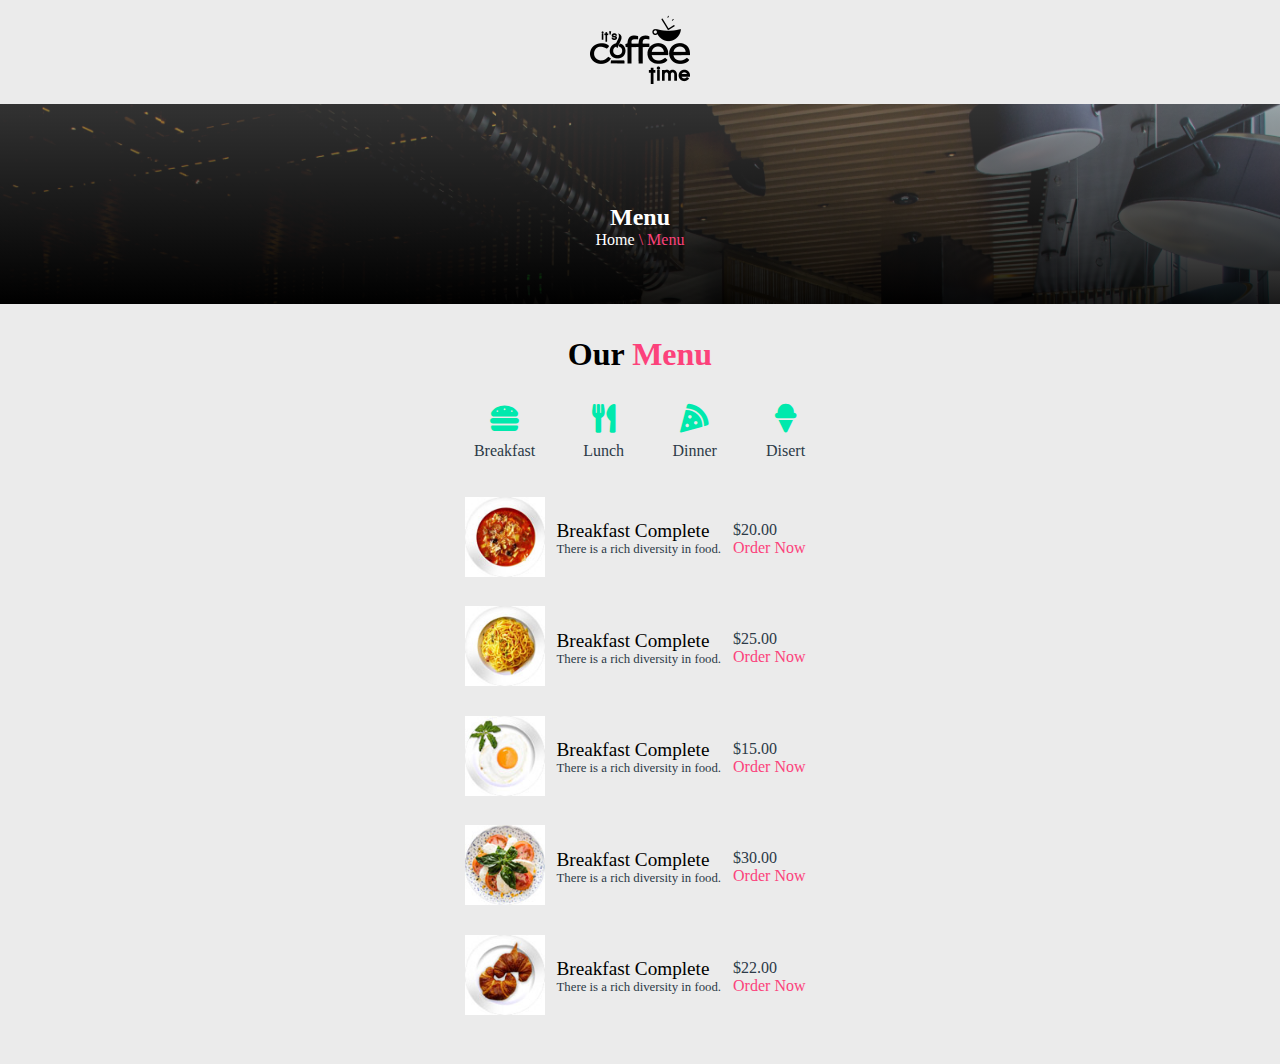
==== index.html @ 85fca97d "updated" ====
<!DOCTYPE html>
<html lang="en">

<head>
    <meta charset="UTF-8">
    <meta http-equiv="X-UA-Compatible" content="IE=edge">
    <meta name="viewport" content="width=device-width, initial-scale=1.0">
    <title>KhabarDabar</title>
    <link rel="icon" href="./asset/logo/logo1.png" type="image/gif" sizes="16x16">

    <link rel="stylesheet" href="./css/style.css">
    <link rel="stylesheet" href="https://cdnjs.cloudflare.com/ajax/libs/font-awesome/5.15.4/css/all.min.css"
        integrity="sha512-1ycn6IcaQQ40/MKBW2W4Rhis/DbILU74C1vSrLJxCq57o941Ym01SwNsOMqvEBFlcgUa6xLiPY/NS5R+E6ztJQ=="
        crossorigin="anonymous" referrerpolicy="no-referrer" />
</head>

<body>
    <div class="logo_container">
        <div class="logo">
            <img src="./asset/logo/logo1.png" alt="">
        </div>
    </div>

    <div class="banner_container">
        <div class="banner_text">
            <h2 class="banner_heading">Menu</h2>
            <p class="banner_text1">Home<span class="banner_text2"> \ Menu</span></p>
        </div>
    </div>


    <div class="menu_container">
        <div class="menu_heading">
            <h1>Our <span> Menu</span></h1>
            <!-- <h3></h3> -->
        </div>
        <div class="main_menu">
            <div class="menu_group">
                <div class="group_text">
                    <i class="fas fa-hamburger custom_icon "></i>
                    <div class="group_p">Breakfast</div>
                </div>
                <div class="group_text">
                    <i class="fas fa-utensils custom_icon "></i>
                    <div class="group_p">Lunch</div>
                </div>
                <div class="group_text">
                    <i class="fas fa-pizza-slice custom_icon "></i>
                    <div class="group_p">Dinner</div>
                </div>
                <div class="group_text">
                    <i class="fas fa-ice-cream custom_icon "></i>
                    <div class="group_p">Disert</div>
                </div>
            </div>
            <div class="menu_items">
                <div class="item_container">
                    <div class="item_image">
                        <img src="./asset/menu/1.jpg" alt="">
                    </div>
                    <div class="item_text">
                        <div class="title">Breakfast Complete</div>
                        <div class="description">There is a rich diversity in food.</div>
                    </div>
                    <div class="item_order">
                        <div class="price">$20.00</div>
                        <a href="#" class="order">Order Now</a>
                    </div>
                </div>
                <div class="item_container">
                    <div class="item_image">
                        <img src="./asset/menu/2.jpg" alt="">
                    </div>
                    <div class="item_text">
                        <div class="title">Breakfast Complete</div>
                        <div class="description">There is a rich diversity in food.</div>
                    </div>
                    <div class="item_order">
                        <div class="price">$25.00</div>
                        <a href="#" class="order">Order Now</a>
                    </div>
                </div>
                <div class="item_container">
                    <div class="item_image">
                        <img src="./asset/menu/3.jpg" alt="">
                    </div>
                    <div class="item_text">
                        <div class="title">Breakfast Complete</div>
                        <div class="description">There is a rich diversity in food.</div>
                    </div>
                    <div class="item_order">
                        <div class="price">$15.00</div>
                        <a href="#" class="order">Order Now</a>
                    </div>
                </div>
                <div class="item_container">
                    <div class="item_image">
                        <img src="./asset/menu/4.jpg" alt="">
                    </div>
                    <div class="item_text">
                        <div class="title">Breakfast Complete</div>
                        <div class="description">There is a rich diversity in food.</div>
                    </div>
                    <div class="item_order">
                        <div class="price">$30.00</div>
                        <a href="#" class="order">Order Now</a>
                    </div>
                </div>
                <div class="item_container">
                    <div class="item_image">
                        <img src="./asset/menu/5.jpg" alt="">
                    </div>
                    <div class="item_text">
                        <div class="title">Breakfast Complete</div>
                        <div class="description">There is a rich diversity in food.</div>
                    </div>
                    <div class="item_order">
                        <div class="price">$22.00</div>
                        <a href="#" class="order">Order Now</a>
                    </div>
                </div>
            </div>
        </div>
    </div>
</body>

</html>
---- css/style.css ----
* {
  padding: 0;
  margin: 0;
  box-sizing: border-box;
}
:root {
  --main_color1: #00e9ad;
  --main_color2: #fc427b;
  --main_color3: #2c3a47;
  --main_color4: #ffff;
  --main_color5: #000000;
  --custom_color1: #ebebeb;
}

/* webCss */
body {
  background-color: var(--custom_color1);
}
.logo_container {
  position: relative;
  width: 100%;
  display: flex;
  justify-content: center;
  align-items: center;
}
.logo img {
  height: 100px;
}

.banner_container {
  height: 200px;
  width: 100%;
  text-align: center;
  padding-top: 100px;
  color: white;
  overflow: hidden;
  background: #c04848;
  background: linear-gradient(rgb(100, 100, 100, 0.5), rgba(0, 0, 0, 0.9)),
    url("/asset/banner/banner1.jpg");
  background: linear-gradient(rgb(100, 100, 100, 0.5), rgba(0, 0, 0, 0.9)),
    url("/asset/banner/banner1.jpg");
  background-size: cover;
  background-repeat: no-repeat;
}

.banner_text2 {
  color: var(--main_color2);
}

.menu_container {
  padding: 2rem 0rem;
  width: 100%;
  display: flex;
  flex-direction: column;
}
.menu_heading {
  width: 100%;
  text-align: center;
}
.menu_heading h1 span {
  color: var(--main_color2);
}

.menu_group {
  display: flex;
  justify-content: center;
  align-items: center;
}
.group_text {
  padding: 1.5rem;
  display: flex;
  flex-direction: column;
  justify-content: center;
  align-items: center;
  cursor: pointer;
}
.custom_icon {
  font-size: 1.8rem;
  padding: 0.5rem;
  color: var(--main_color1);
  transition: all 0.5s ease;
}
.group_text:hover .custom_icon {
  color: var(--main_color2);
}
.group_p {
  color: var(--main_color3);
  transition: all 0.5s ease;
}
.group_text:hover .group_p {
  color: var(--main_color2);
}

.item_container {
  display: flex;
  align-items: center;
  margin-left: -10px;
  padding: 0.8rem 0rem;
  justify-content: center;
  cursor: pointer;
}
.item_image img {
  height: 80px;
}
.item_text {
  padding: 0px 12px;
}
.item_text .title {
  font-size: 1.2rem;
  color: var(--main_color5);
}
.item_text .description {
  font-size: 0.8rem;
  color: var(--main_color3);
}

.item_order .order {
  color: var(--main_color2);
  text-decoration: none;
}
.item_order .price {
  color: var(--main_color3);
  text-decoration: none;
}

/* mobile css */
@media only screen and (max-width: 500px) {
  body {
    background-color: var(--main_color4);
  }
  .logo_container {
    position: relative;
    width: 100%;
    display: flex;
    justify-content: center;
    align-items: center;
  }
  .logo img {
    height: 100px;
  }

  .banner_container {
    height: 200px;
    width: 100%;
    text-align: center;
    padding-top: 100px;
    color: white;
    overflow: hidden;
    background: #c04848;
    background: linear-gradient(rgb(100, 100, 100, 0.5), rgba(0, 0, 0, 0.9)),
      url("/asset/banner/banner1.jpg");
    background: linear-gradient(rgb(100, 100, 100, 0.5), rgba(0, 0, 0, 0.9)),
      url("/asset/banner/banner1.jpg");
    background-size: cover;
    background-repeat: no-repeat;
  }

  .banner_text2 {
    color: var(--main_color2);
  }

  .menu_container {
    padding: 2rem 0rem;
    width: 100%;
    display: flex;
    flex-direction: column;
  }
  .menu_heading {
    width: 100%;
    text-align: center;
  }
  .menu_heading h1 span {
    color: var(--main_color2);
  }

  .menu_group {
    display: flex;
    justify-content: center;
    align-items: center;
  }
  .group_text {
    padding: 1.5rem;
    display: flex;
    flex-direction: column;
    justify-content: center;
    align-items: center;
    cursor: pointer;
  }
  .custom_icon {
    font-size: 1.8rem;
    padding: 0.5rem;
    color: var(--main_color1);
    transition: all 0.5s ease;
  }
  .group_text:hover .custom_icon {
    color: var(--main_color2);
  }
  .group_p {
    color: var(--main_color3);
    transition: all 0.5s ease;
  }
  .group_text:hover .group_p {
    color: var(--main_color2);
  }

  .item_container {
    display: flex;
    align-items: center;
    margin-left: -10px;
    padding: 0.8rem 0rem;
    justify-content: center;
    cursor: pointer;
    /* border: .2px solid var(--main_color3); */
    /* box-shadow: rgba(0, 0, 0, 0.24) 0px 3px 8px; */
  }
  .item_container:hover img {
    transform: rotate(10deg);
  }
  .item_image img {
    height: 80px;
    transition: all 0.7s ease;
  }
  .item_text {
    padding: 0px 12px;
  }
  .item_text .title {
    font-size: 1.2rem;
    color: var(--main_color5);
  }
  .item_text .description {
    font-size: 0.8rem;
    color: var(--main_color3);
  }

  .item_order .order {
    color: var(--main_color2);
    text-decoration: none;
  }
  .item_order .price {
    color: var(--main_color3);
    text-decoration: none;
  }
}
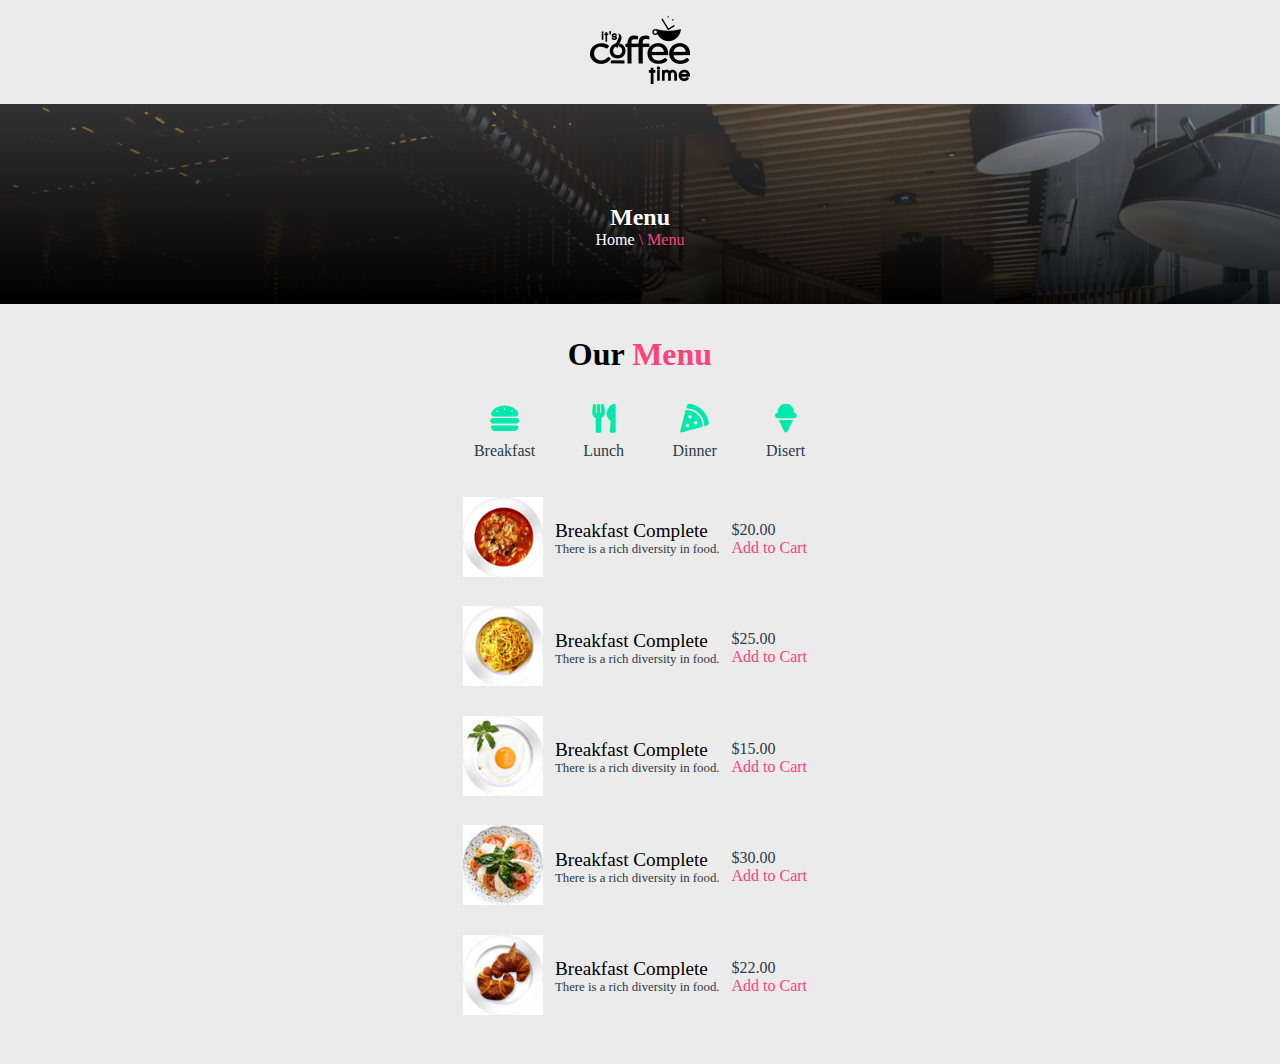
==== commit d206a5cb: "scrollbar" ====
--- a/index.html
+++ b/index.html
@@ -5,7 +5,7 @@
     <meta charset="UTF-8">
     <meta http-equiv="X-UA-Compatible" content="IE=edge">
     <meta name="viewport" content="width=device-width, initial-scale=1.0">
-    <title>KhabarDabar</title>
+    <title>KhabarDabar0</title>
     <link rel="icon" href="./asset/logo/logo1.png" type="image/gif" sizes="16x16">
 
     <link rel="stylesheet" href="./css/style.css">
@@ -64,7 +64,7 @@
                     </div>
                     <div class="item_order">
                         <div class="price">$20.00</div>
-                        <a href="#" class="order">Order Now</a>
+                        <a href="#" class="order">Add to Cart</a>
                     </div>
                 </div>
                 <div class="item_container">
@@ -77,7 +77,7 @@
                     </div>
                     <div class="item_order">
                         <div class="price">$25.00</div>
-                        <a href="#" class="order">Order Now</a>
+                        <a href="#" class="order">Add to Cart</a>
                     </div>
                 </div>
                 <div class="item_container">
@@ -90,7 +90,7 @@
                     </div>
                     <div class="item_order">
                         <div class="price">$15.00</div>
-                        <a href="#" class="order">Order Now</a>
+                        <a href="#" class="order">Add to Cart</a>
                     </div>
                 </div>
                 <div class="item_container">
@@ -103,7 +103,7 @@
                     </div>
                     <div class="item_order">
                         <div class="price">$30.00</div>
-                        <a href="#" class="order">Order Now</a>
+                        <a href="#" class="order">Add to Cart</a>
                     </div>
                 </div>
                 <div class="item_container">
@@ -116,7 +116,7 @@
                     </div>
                     <div class="item_order">
                         <div class="price">$22.00</div>
-                        <a href="#" class="order">Order Now</a>
+                        <a href="#" class="order">Add to Cart</a>
                     </div>
                 </div>
             </div>
--- a/css/style.css
+++ b/css/style.css
@@ -10,6 +10,13 @@
   --main_color4: #ffff;
   --main_color5: #000000;
   --custom_color1: #ebebeb;
+}
+body::-webkit-scrollbar {
+  width: .2em;
+}
+body::-webkit-scrollbar-thumb {
+  background-color: var(--main_color1);
+  /* outline: 1px solid slategrey; */
 }
 
 /* webCss */
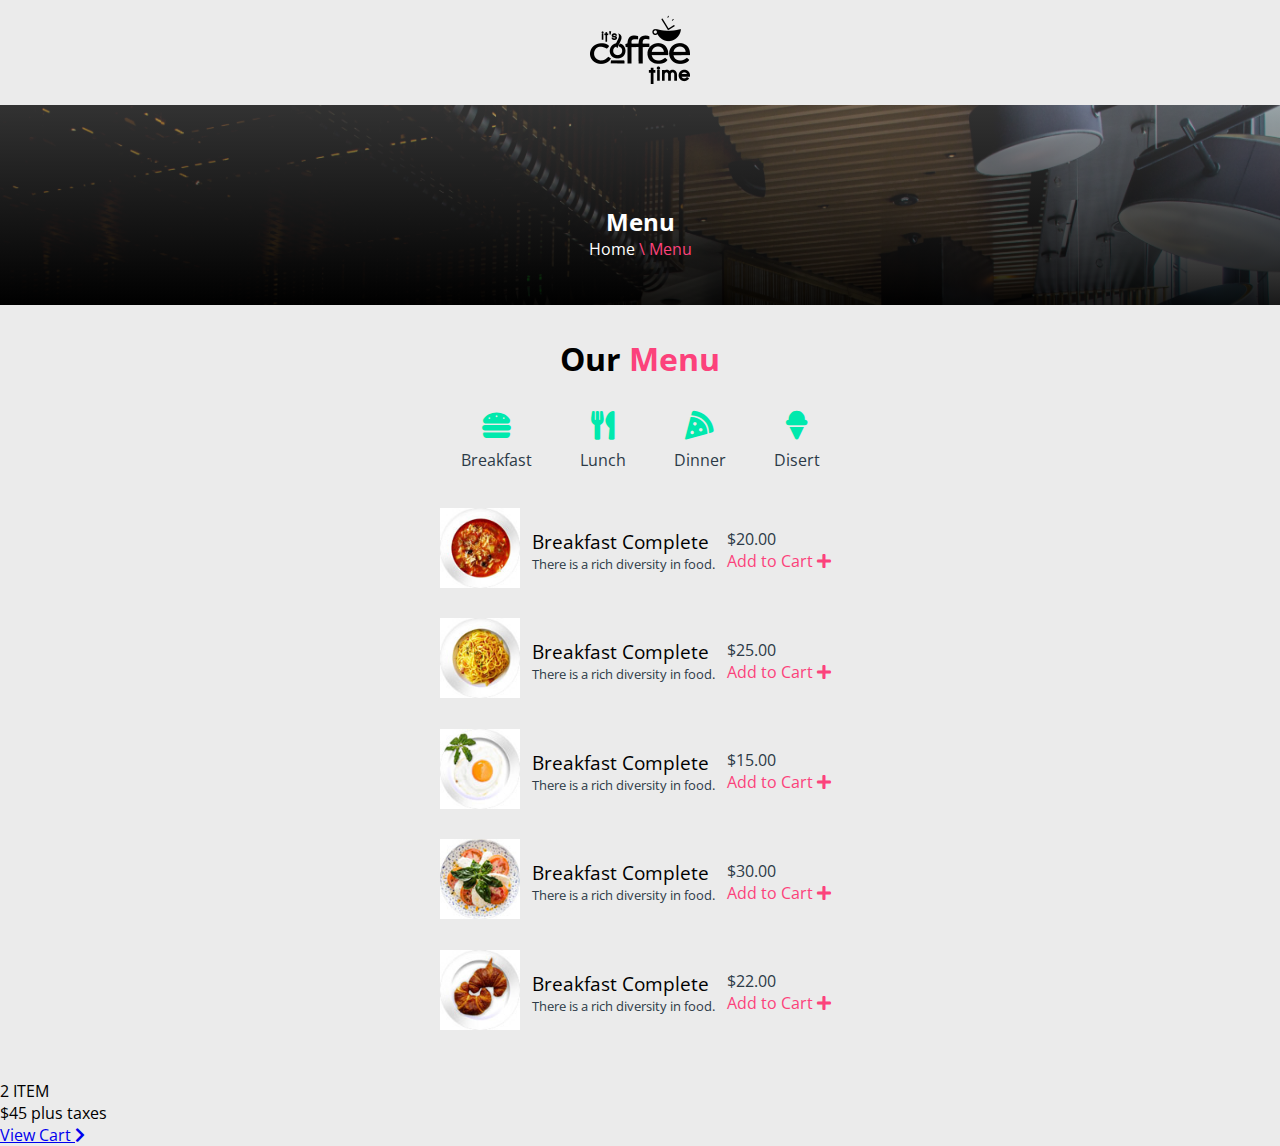
==== commit 37339d3f: "cart footer" ====
--- a/index.html
+++ b/index.html
@@ -15,12 +15,14 @@
 </head>
 
 <body>
+    <!-- logo -->
     <div class="logo_container">
         <div class="logo">
             <img src="./asset/logo/logo1.png" alt="">
         </div>
     </div>
 
+    <!-- banner -->
     <div class="banner_container">
         <div class="banner_text">
             <h2 class="banner_heading">Menu</h2>
@@ -28,7 +30,7 @@
         </div>
     </div>
 
-
+    <!-- menu -->
     <div class="menu_container">
         <div class="menu_heading">
             <h1>Our <span> Menu</span></h1>
@@ -64,7 +66,7 @@
                     </div>
                     <div class="item_order">
                         <div class="price">$20.00</div>
-                        <a href="#" class="order">Add to Cart</a>
+                        <a href="#" class="order">Add to Cart  <i class="fas fa-plus"></i></a>
                     </div>
                 </div>
                 <div class="item_container">
@@ -77,7 +79,7 @@
                     </div>
                     <div class="item_order">
                         <div class="price">$25.00</div>
-                        <a href="#" class="order">Add to Cart</a>
+                        <a href="#" class="order">Add to Cart  <i class="fas fa-plus"></i></a>
                     </div>
                 </div>
                 <div class="item_container">
@@ -90,7 +92,7 @@
                     </div>
                     <div class="item_order">
                         <div class="price">$15.00</div>
-                        <a href="#" class="order">Add to Cart</a>
+                        <a href="#" class="order">Add to Cart  <i class="fas fa-plus"></i></a>
                     </div>
                 </div>
                 <div class="item_container">
@@ -103,7 +105,7 @@
                     </div>
                     <div class="item_order">
                         <div class="price">$30.00</div>
-                        <a href="#" class="order">Add to Cart</a>
+                        <a href="#" class="order">Add to Cart  <i class="fas fa-plus"></i></a>
                     </div>
                 </div>
                 <div class="item_container">
@@ -116,12 +118,30 @@
                     </div>
                     <div class="item_order">
                         <div class="price">$22.00</div>
-                        <a href="#" class="order">Add to Cart</a>
+                        <a href="#" class="order">Add to Cart  <i class="fas fa-plus"></i></a>
                     </div>
                 </div>
             </div>
         </div>
     </div>
+
+    <!-- cart -->
+    <div class="cart_container">
+        <div class="items_price">
+            <div class="item">
+                <p>2 ITEM</p>
+            </div>
+            <div class="price">
+                <p>$45 <span>plus taxes</span></p>
+            </div>
+
+        </div>
+        <div class="view_cart">
+            <a href="#">View Cart <i class="fas fa-chevron-right"></i></a>
+        </div>
+    </div>
+
+
 </body>
 
 </html>--- a/css/style.css
+++ b/css/style.css
@@ -1,7 +1,9 @@
+@import url('https://fonts.googleapis.com/css2?family=Open+Sans&display=swap');
 * {
   padding: 0;
   margin: 0;
   box-sizing: border-box;
+  font-family: 'Open Sans', sans-serif;
 }
 :root {
   --main_color1: #00e9ad;
@@ -12,7 +14,7 @@
   --custom_color1: #ebebeb;
 }
 body::-webkit-scrollbar {
-  width: .2em;
+  width: 0.2em;
 }
 body::-webkit-scrollbar-thumb {
   background-color: var(--main_color1);
@@ -132,9 +134,21 @@
 
 /* mobile css */
 @media only screen and (max-width: 500px) {
+  body::-webkit-scrollbar {
+    width: 0.2em;
+  }
+  body::-webkit-scrollbar-thumb {
+    background-color: var(--main_color1);
+    /* outline: 1px solid slategrey; */
+  }
+
   body {
     background-color: var(--main_color4);
   }
+
+
+
+  /* logo */
   .logo_container {
     position: relative;
     width: 100%;
@@ -166,6 +180,11 @@
     color: var(--main_color2);
   }
 
+
+
+
+
+  /* menu */
   .menu_container {
     padding: 2rem 0rem;
     width: 100%;
@@ -243,8 +262,45 @@
     color: var(--main_color2);
     text-decoration: none;
   }
+  .item_order i{
+    font-size: .8rem;
+  }
   .item_order .price {
     color: var(--main_color3);
     text-decoration: none;
   }
-}
+
+
+
+
+
+
+  /* cart */
+  .cart_container {
+    position: fixed;
+    left: 0;
+    bottom: 0;
+    width: 100vw;
+    display: flex;
+    align-items: center;
+    justify-content: space-between;
+    padding: .5rem 1rem;
+    background-color: var(--main_color2);
+  }
+  .cart_container .items_price .item p{
+    color: var(--main_color4);
+    font-size: .8rem;
+  }
+  .cart_container .items_price .price p{
+    color: var(--main_color4);
+    font-size: 1rem;
+  }
+  .cart_container .items_price .price span{
+    font-size: .8rem;
+  }
+
+  .cart_container .view_cart a{
+    text-decoration: none;
+    color: var(--main_color4);
+  }
+}
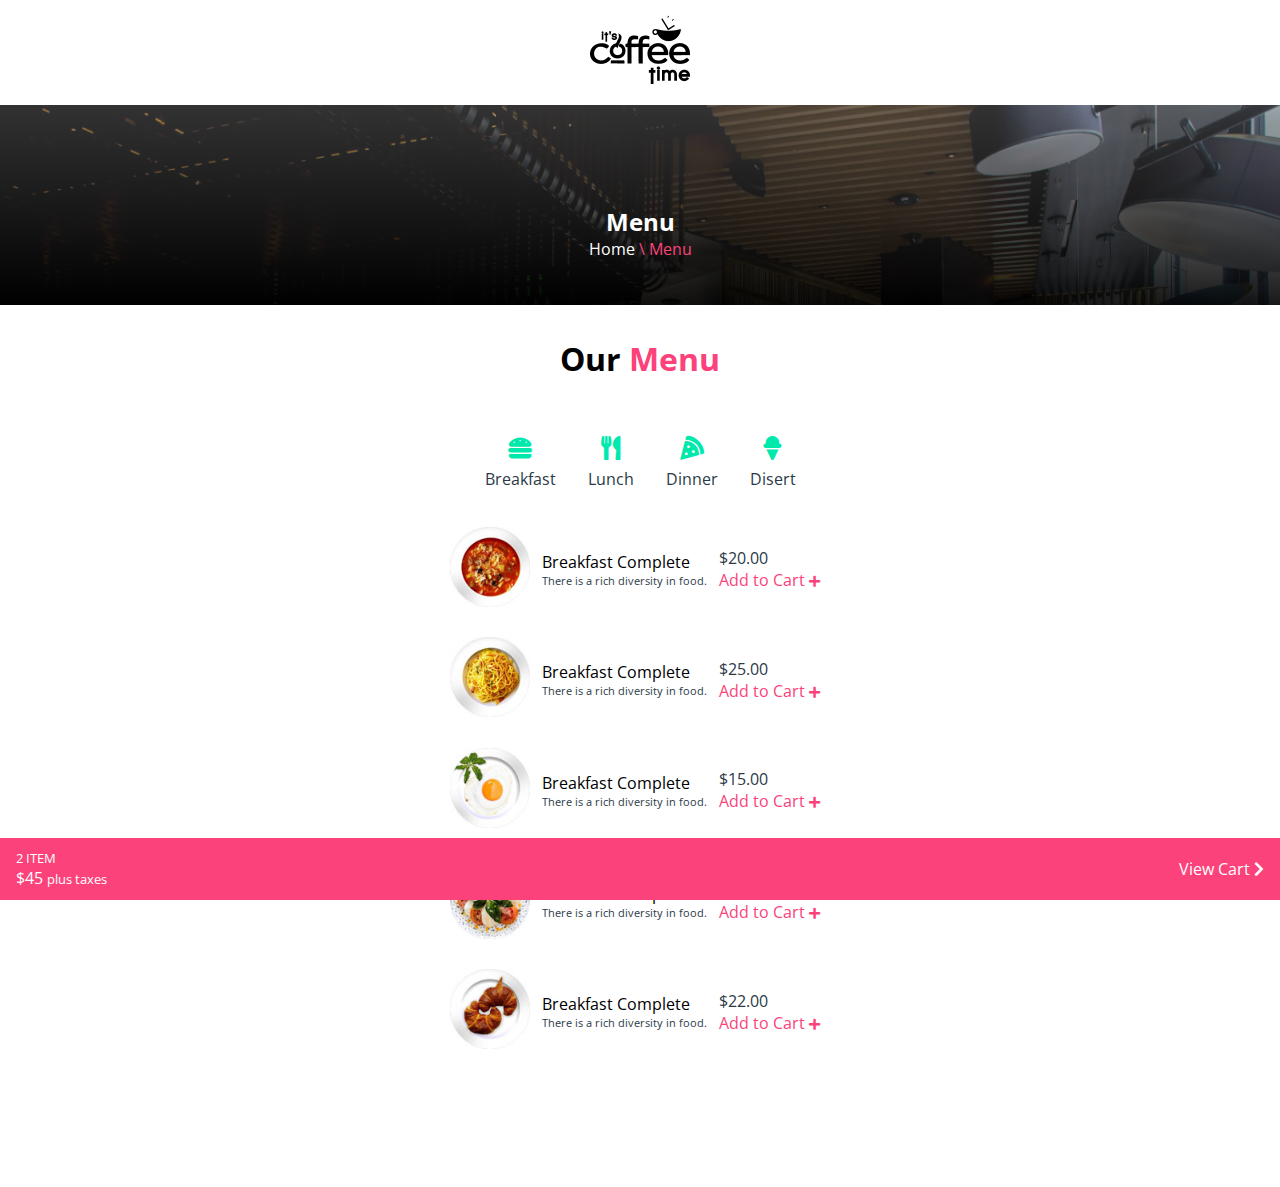
==== commit 6c998c0a: "updated" ====
--- a/index.html
+++ b/index.html
@@ -5,7 +5,7 @@
     <meta charset="UTF-8">
     <meta http-equiv="X-UA-Compatible" content="IE=edge">
     <meta name="viewport" content="width=device-width, initial-scale=1.0">
-    <title>KhabarDabar0</title>
+    <title>KhabarDabar</title>
     <link rel="icon" href="./asset/logo/logo1.png" type="image/gif" sizes="16x16">
 
     <link rel="stylesheet" href="./css/style.css">
@@ -66,7 +66,7 @@
                     </div>
                     <div class="item_order">
                         <div class="price">$20.00</div>
-                        <a href="#" class="order">Add to Cart  <i class="fas fa-plus"></i></a>
+                        <a href="#" class="order">Add to Cart <i class="fas fa-plus"></i></a>
                     </div>
                 </div>
                 <div class="item_container">
@@ -79,7 +79,7 @@
                     </div>
                     <div class="item_order">
                         <div class="price">$25.00</div>
-                        <a href="#" class="order">Add to Cart  <i class="fas fa-plus"></i></a>
+                        <a href="#" class="order">Add to Cart <i class="fas fa-plus"></i></a>
                     </div>
                 </div>
                 <div class="item_container">
@@ -92,7 +92,7 @@
                     </div>
                     <div class="item_order">
                         <div class="price">$15.00</div>
-                        <a href="#" class="order">Add to Cart  <i class="fas fa-plus"></i></a>
+                        <a href="#" class="order">Add to Cart <i class="fas fa-plus"></i></a>
                     </div>
                 </div>
                 <div class="item_container">
@@ -105,7 +105,7 @@
                     </div>
                     <div class="item_order">
                         <div class="price">$30.00</div>
-                        <a href="#" class="order">Add to Cart  <i class="fas fa-plus"></i></a>
+                        <a href="#" class="order">Add to Cart <i class="fas fa-plus"></i></a>
                     </div>
                 </div>
                 <div class="item_container">
@@ -118,7 +118,7 @@
                     </div>
                     <div class="item_order">
                         <div class="price">$22.00</div>
-                        <a href="#" class="order">Add to Cart  <i class="fas fa-plus"></i></a>
+                        <a href="#" class="order">Add to Cart <i class="fas fa-plus"></i></a>
                     </div>
                 </div>
             </div>
@@ -137,7 +137,7 @@
 
         </div>
         <div class="view_cart">
-            <a href="#">View Cart <i class="fas fa-chevron-right"></i></a>
+            <a href="./cart_page.html">View Cart <i class="fas fa-chevron-right"></i></a>
         </div>
     </div>
 
--- a/css/style.css
+++ b/css/style.css
@@ -1,9 +1,9 @@
-@import url('https://fonts.googleapis.com/css2?family=Open+Sans&display=swap');
+@import url("https://fonts.googleapis.com/css2?family=Open+Sans&display=swap");
 * {
   padding: 0;
   margin: 0;
   box-sizing: border-box;
-  font-family: 'Open Sans', sans-serif;
+  font-family: "Open Sans", sans-serif;
 }
 :root {
   --main_color1: #00e9ad;
@@ -22,9 +22,21 @@
 }
 
 /* webCss */
+/* body::-webkit-scrollbar {
+    width: 0.2em;
+    height: 100vh;
+  } */
+body::-webkit-scrollbar-thumb {
+  background-color: var(--main_color1);
+  /* outline: 1px solid slategrey; */
+}
+
 body {
-  background-color: var(--custom_color1);
-}
+  background-color: var(--main_color4);
+  height: 100vh;
+}
+
+/* logo */
 .logo_container {
   position: relative;
   width: 100%;
@@ -45,9 +57,9 @@
   overflow: hidden;
   background: #c04848;
   background: linear-gradient(rgb(100, 100, 100, 0.5), rgba(0, 0, 0, 0.9)),
-    url("/asset/banner/banner1.jpg");
+    url("/asset/banner/banner1.webp");
   background: linear-gradient(rgb(100, 100, 100, 0.5), rgba(0, 0, 0, 0.9)),
-    url("/asset/banner/banner1.jpg");
+    url("/asset/banner/banner1.webp");
   background-size: cover;
   background-repeat: no-repeat;
 }
@@ -56,6 +68,7 @@
   color: var(--main_color2);
 }
 
+/* menu */
 .menu_container {
   padding: 2rem 0rem;
   width: 100%;
@@ -69,14 +82,20 @@
 .menu_heading h1 span {
   color: var(--main_color2);
 }
-
+.menu_container .main_menu {
+  margin-bottom: 4rem;
+  /* padding: 0rem 0.2rem 0rem 1rem; */
+  padding: 1.5rem;
+}
 .menu_group {
+  /* padding: 1rem; */
+  /* margin: 0rem 1rem 0rem 0rem; */
   display: flex;
   justify-content: center;
   align-items: center;
 }
 .group_text {
-  padding: 1.5rem;
+  padding: 1.5rem 1rem;
   display: flex;
   flex-direction: column;
   justify-content: center;
@@ -84,7 +103,7 @@
   cursor: pointer;
 }
 .custom_icon {
-  font-size: 1.8rem;
+  font-size: 1.5rem;
   padding: 0.5rem;
   color: var(--main_color1);
   transition: all 0.5s ease;
@@ -107,19 +126,25 @@
   padding: 0.8rem 0rem;
   justify-content: center;
   cursor: pointer;
+  /* border: .2px solid var(--main_color3); */
+  /* box-shadow: rgba(0, 0, 0, 0.24) 0px 3px 8px; */
+}
+.item_container:hover img {
+  transform: rotate(10deg);
 }
 .item_image img {
   height: 80px;
+  transition: all 0.7s ease;
 }
 .item_text {
   padding: 0px 12px;
 }
 .item_text .title {
-  font-size: 1.2rem;
+  font-size: 1rem;
   color: var(--main_color5);
 }
 .item_text .description {
-  font-size: 0.8rem;
+  font-size: 0.7rem;
   color: var(--main_color3);
 }
 
@@ -127,26 +152,133 @@
   color: var(--main_color2);
   text-decoration: none;
 }
+.item_order i {
+  font-size: 0.8rem;
+}
 .item_order .price {
   color: var(--main_color3);
   text-decoration: none;
 }
 
+/* cart */
+.cart_container {
+  position: fixed;
+  left: 0;
+  bottom: 0;
+  width: 100vw;
+  display: flex;
+  align-items: center;
+  justify-content: space-between;
+  padding: 0.7rem 1rem;
+  background-color: var(--main_color2);
+}
+.cart_container .items_price .item p {
+  color: var(--main_color4);
+  font-size: 0.8rem;
+}
+.cart_container .items_price .price p {
+  color: var(--main_color4);
+  font-size: 1rem;
+}
+.cart_container .items_price .price span {
+  font-size: 0.8rem;
+}
+
+.cart_container .view_cart a {
+  text-decoration: none;
+  color: var(--main_color4);
+}
+
+/* CArt Page */
+.banner_container_cart {
+  height: 200px;
+  width: 100%;
+  text-align: center;
+  padding-top: 100px;
+  color: white;
+  overflow: hidden;
+  background: #c04848;
+  background: linear-gradient(rgb(100, 100, 100, 0.5), rgba(0, 0, 0, 0.9)),
+    url("/asset/banner/banner2.webp");
+  background: linear-gradient(rgb(100, 100, 100, 0.5), rgba(0, 0, 0, 0.9)),
+    url("/asset/banner/banner2.webp");
+  background-size: cover;
+  background-repeat: no-repeat;
+}
+.cupon_container {
+  height: 20vh;
+  width: 100vw;
+  display: flex;
+  flex-direction: column;
+  /* align-items: center; */
+  justify-content: start;
+  padding: 0rem 1.5rem;
+  margin-top: 1rem;
+}
+.cupon_container .heading {
+  padding-bottom: 0.5rem;
+}
+.cupon_container .cupon_filed {
+  padding-bottom: 0.5rem;
+}
+.cupon_container .cupon_filed input {
+  width: 100%;
+  padding: 0.5rem;
+  font-size: 1rem;
+}
+.cupon_container button {
+  position: absolute;
+  right: 1.5rem;
+  color: var(--main_color4);
+  background-color: var(--main_color2);
+  border: none;
+  border-radius: 5px;
+  padding: 0.5rem;
+}
+
+/* price_container */
+.price_container {
+  height: 30vh;
+  display: flex;
+  flex-direction: column;
+  padding: 0rem 1.5rem;
+  margin-top: 1rem;
+}
+
+.price_box {
+  display: flex;
+  flex-direction: column;
+  margin-top: 1rem;
+}
+.box_item {
+  display: flex;
+  border: 0.5px solid gray;
+  padding: 0.5rem;
+  font-size: 1rem;
+}
+
+.box_item .left {
+  width: 100px;
+  margin-right: 8rem;
+  text-align: left;
+}
+.box_item .right {
+  width: 120px;
+  text-align: center;
+  border-left: 0.5px solid gray;
+}
+
 /* mobile css */
 @media only screen and (max-width: 500px) {
   body::-webkit-scrollbar {
-    width: 0.2em;
-  }
-  body::-webkit-scrollbar-thumb {
-    background-color: var(--main_color1);
-    /* outline: 1px solid slategrey; */
+    display: none;
   }
 
   body {
+    -ms-overflow-style: none;
     background-color: var(--main_color4);
-  }
-
-
+    height: 100vh;
+  }
 
   /* logo */
   .logo_container {
@@ -169,9 +301,9 @@
     overflow: hidden;
     background: #c04848;
     background: linear-gradient(rgb(100, 100, 100, 0.5), rgba(0, 0, 0, 0.9)),
-      url("/asset/banner/banner1.jpg");
+      url("/asset/banner/banner1.webp");
     background: linear-gradient(rgb(100, 100, 100, 0.5), rgba(0, 0, 0, 0.9)),
-      url("/asset/banner/banner1.jpg");
+      url("/asset/banner/banner1.webp");
     background-size: cover;
     background-repeat: no-repeat;
   }
@@ -179,10 +311,6 @@
   .banner_text2 {
     color: var(--main_color2);
   }
-
-
-
-
 
   /* menu */
   .menu_container {
@@ -198,14 +326,20 @@
   .menu_heading h1 span {
     color: var(--main_color2);
   }
-
+  .menu_container .main_menu {
+    margin-bottom: 4rem;
+    /* padding: 0rem 0.2rem 0rem 1rem; */
+    padding: 1.5rem;
+  }
   .menu_group {
+    /* padding: 1rem; */
+    /* margin: 0rem 1rem 0rem 0rem; */
     display: flex;
     justify-content: center;
     align-items: center;
   }
   .group_text {
-    padding: 1.5rem;
+    padding: 1.5rem 1rem;
     display: flex;
     flex-direction: column;
     justify-content: center;
@@ -213,7 +347,7 @@
     cursor: pointer;
   }
   .custom_icon {
-    font-size: 1.8rem;
+    font-size: 1.5rem;
     padding: 0.5rem;
     color: var(--main_color1);
     transition: all 0.5s ease;
@@ -250,11 +384,11 @@
     padding: 0px 12px;
   }
   .item_text .title {
-    font-size: 1.2rem;
+    font-size: 1rem;
     color: var(--main_color5);
   }
   .item_text .description {
-    font-size: 0.8rem;
+    font-size: 0.7rem;
     color: var(--main_color3);
   }
 
@@ -262,18 +396,13 @@
     color: var(--main_color2);
     text-decoration: none;
   }
-  .item_order i{
-    font-size: .8rem;
+  .item_order i {
+    font-size: 0.8rem;
   }
   .item_order .price {
     color: var(--main_color3);
     text-decoration: none;
   }
-
-
-
-
-
 
   /* cart */
   .cart_container {
@@ -284,23 +413,248 @@
     display: flex;
     align-items: center;
     justify-content: space-between;
-    padding: .5rem 1rem;
+    padding: 0.7rem 1rem;
     background-color: var(--main_color2);
   }
-  .cart_container .items_price .item p{
+  .cart_container .items_price .item p {
     color: var(--main_color4);
-    font-size: .8rem;
-  }
-  .cart_container .items_price .price p{
+    font-size: 0.8rem;
+  }
+  .cart_container .items_price .price p {
     color: var(--main_color4);
     font-size: 1rem;
   }
-  .cart_container .items_price .price span{
-    font-size: .8rem;
-  }
-
-  .cart_container .view_cart a{
+  .cart_container .items_price .price span {
+    font-size: 0.8rem;
+  }
+
+  .cart_container .view_cart a {
     text-decoration: none;
     color: var(--main_color4);
   }
-}
+
+  /* CArt Page */
+  .banner_container_cart {
+    height: 200px;
+    width: 100%;
+    text-align: center;
+    padding-top: 100px;
+    color: white;
+    overflow: hidden;
+    background: #c04848;
+    background: linear-gradient(rgb(100, 100, 100, 0.5), rgba(0, 0, 0, 0.9)),
+      url("/asset/banner/banner2.webp");
+    background: linear-gradient(rgb(100, 100, 100, 0.5), rgba(0, 0, 0, 0.9)),
+      url("/asset/banner/banner2.webp");
+    background-size: cover;
+    background-repeat: no-repeat;
+  }
+  .cupon_container {
+    height: 20vh;
+    width: 100vw;
+    display: flex;
+    flex-direction: column;
+    /* align-items: center; */
+    justify-content: start;
+    padding: 0rem 1.5rem;
+    margin-top: 1rem;
+  }
+  .cupon_container .heading {
+    padding-bottom: 0.5rem;
+  }
+  .cupon_container .cupon_filed {
+    padding-bottom: 0.5rem;
+  }
+  .cupon_container .cupon_filed input {
+    width: 100%;
+    padding: 0.5rem;
+    font-size: 1rem;
+  }
+  .cupon_container button {
+    position: absolute;
+    right: 1.5rem;
+    color: var(--main_color4);
+    background-color: var(--main_color2);
+    border: none;
+    border-radius: 5px;
+    padding: 0.5rem;
+  }
+
+  /* price_container */
+  .price_container {
+    height: 30vh;
+    display: flex;
+    flex-direction: column;
+    padding: 0rem 1.5rem;
+    margin-top: 1rem;
+  }
+
+  .price_box {
+    display: flex;
+    flex-direction: column;
+    margin-top: 1rem;
+  }
+  .box_item {
+    display: flex;
+    border: 0.5px solid gray;
+    padding: 0.5rem;
+    font-size: 1rem;
+  }
+
+  .box_item .left {
+    width: 100px;
+    margin-right: 8rem;
+    text-align: left;
+  }
+  .box_item .right {
+    width: 120px;
+    text-align: center;
+    border-left: 0.5px solid gray;
+  }
+
+  /* Order Page */
+  .thankyou_container {
+    display: flex;
+    justify-content: center;
+    margin: 1rem 0rem;
+    padding: 1rem 1.5rem;
+  }
+  .thankyou_container p {
+    font-size: 1.2rem;
+    color: var(--main_color3);
+  }
+  .thankyou_container p.second {
+    color: var(--main_color1);
+  }
+  .receipt_container {
+    width: 100vw;
+    margin: 0.5rem 0rem;
+    padding: 0rem 1.5rem;
+    display: flex;
+    flex-direction: column;
+  }
+  .receipt_container .receipt_head {
+    display: flex;
+    justify-content: space-between;
+    padding: 0.8rem 0rem;
+  }
+  .receipt_container .receipt_head p {
+    font-size: 1rem;
+    font-weight: lighter;
+    color: var(--main_color3);
+  }
+  .receipt_container .receipt_head p.first {
+    color: var(--main_color2);
+  }
+  .receipt_container .order_box {
+    font-size: 1rem;
+    font-weight: lighter;
+    color: var(--main_color3);
+    display: flex;
+    justify-content: space-between;
+    align-items: center;
+    padding: 0.8rem 0.5rem;
+    margin: 0.5rem 0rem;
+    /* border: .5px solid gray; */
+    box-shadow: rgba(0, 0, 0, 0.075) 0px 3px 8px;
+  }
+
+  .receipt_container .order_box .icon img {
+    height: 80px;
+  }
+  .receipt_container .order_box .price{
+    padding-right: 2rem;
+  }
+  /* Track */
+
+  .receipt_container .track_order {
+    display: flex;
+    /* justify-content: space-between; */
+    /* align-items: center; */
+    padding: 1rem 0.5rem;
+    margin: 0.5rem 0rem;
+    /* border: .5px solid gray; */
+    box-shadow: rgba(0, 0, 0, 0.075) 0px 3px 8px;
+  }
+  .receipt_container .track_order .icon img {
+    height: 50px;
+  }
+
+  .stepper-wrapper {
+    width: 100%;
+    color: var(--main_color3);
+    margin-top: auto;
+    display: flex;
+    justify-content: space-between;
+    /* margin-bottom: 20px; */
+  }
+  .stepper-item {
+    position: relative;
+    display: flex;
+    flex-direction: column;
+    align-items: center;
+    flex: 1;
+
+    @media (max-width: 768px) {
+      font-size: 12px;
+    }
+  }
+
+  .stepper-item::before {
+    position: absolute;
+    content: "";
+    border-bottom: 2px solid #ccc;
+    width: 100%;
+    top: 20px;
+    left: -50%;
+    z-index: 2;
+  }
+
+  .stepper-item::after {
+    position: absolute;
+    content: "";
+    border-bottom: 2px solid #ccc;
+    width: 100%;
+    top: 20px;
+    left: 50%;
+    z-index: 2;
+  }
+
+  .stepper-item .step-counter {
+    position: relative;
+    z-index: 5;
+    display: flex;
+    justify-content: center;
+    align-items: center;
+    width: 40px;
+    height: 40px;
+    border-radius: 50%;
+    background: #ccc;
+    margin-bottom: 6px;
+  }
+
+  .stepper-item.active {
+    font-weight: bold;
+  }
+
+  .stepper-item.completed .step-counter {
+    background-color: var(--main_color1);
+  }
+
+  .stepper-item.completed::after {
+    position: absolute;
+    content: "";
+    border-bottom: 2px solid var(--main_color1);
+    width: 100%;
+    top: 20px;
+    left: 50%;
+    z-index: 3;
+  }
+
+  .stepper-item:first-child::before {
+    content: none;
+  }
+  .stepper-item:last-child::after {
+    content: none;
+  }
+}
